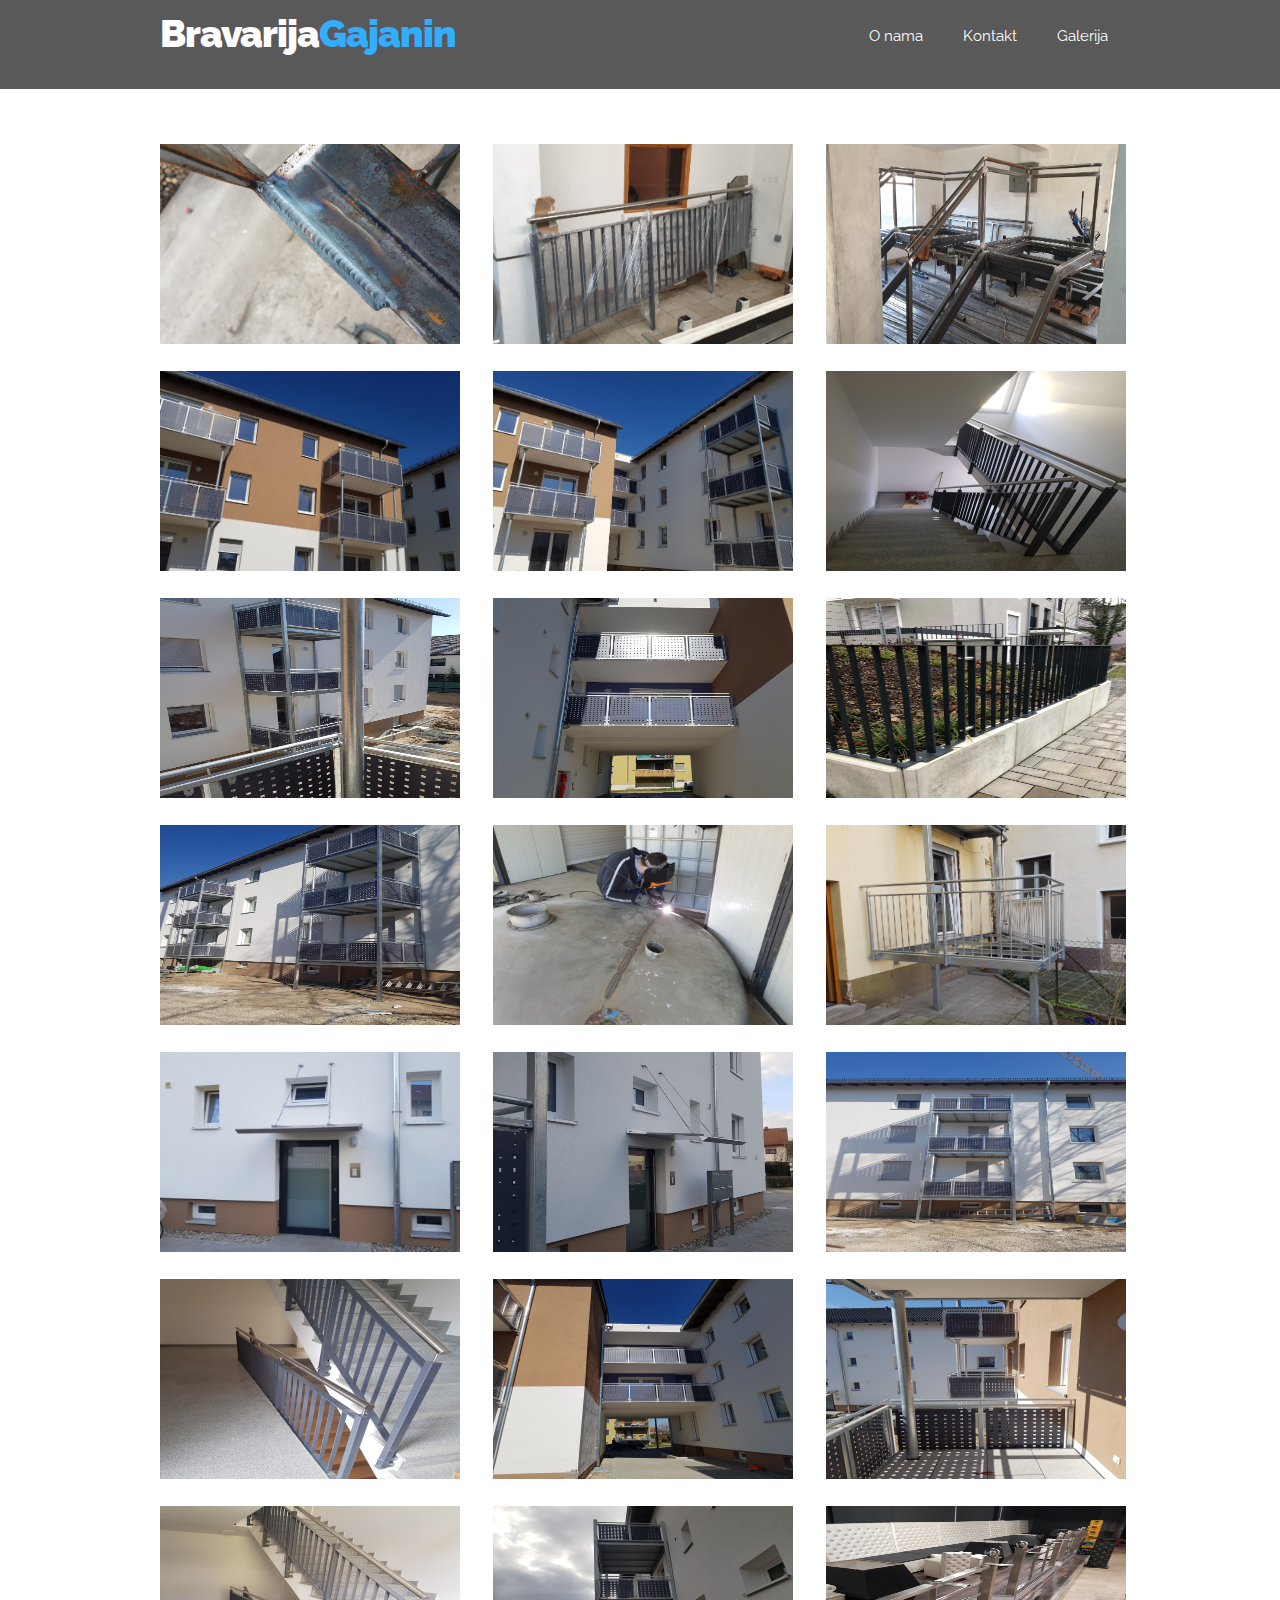
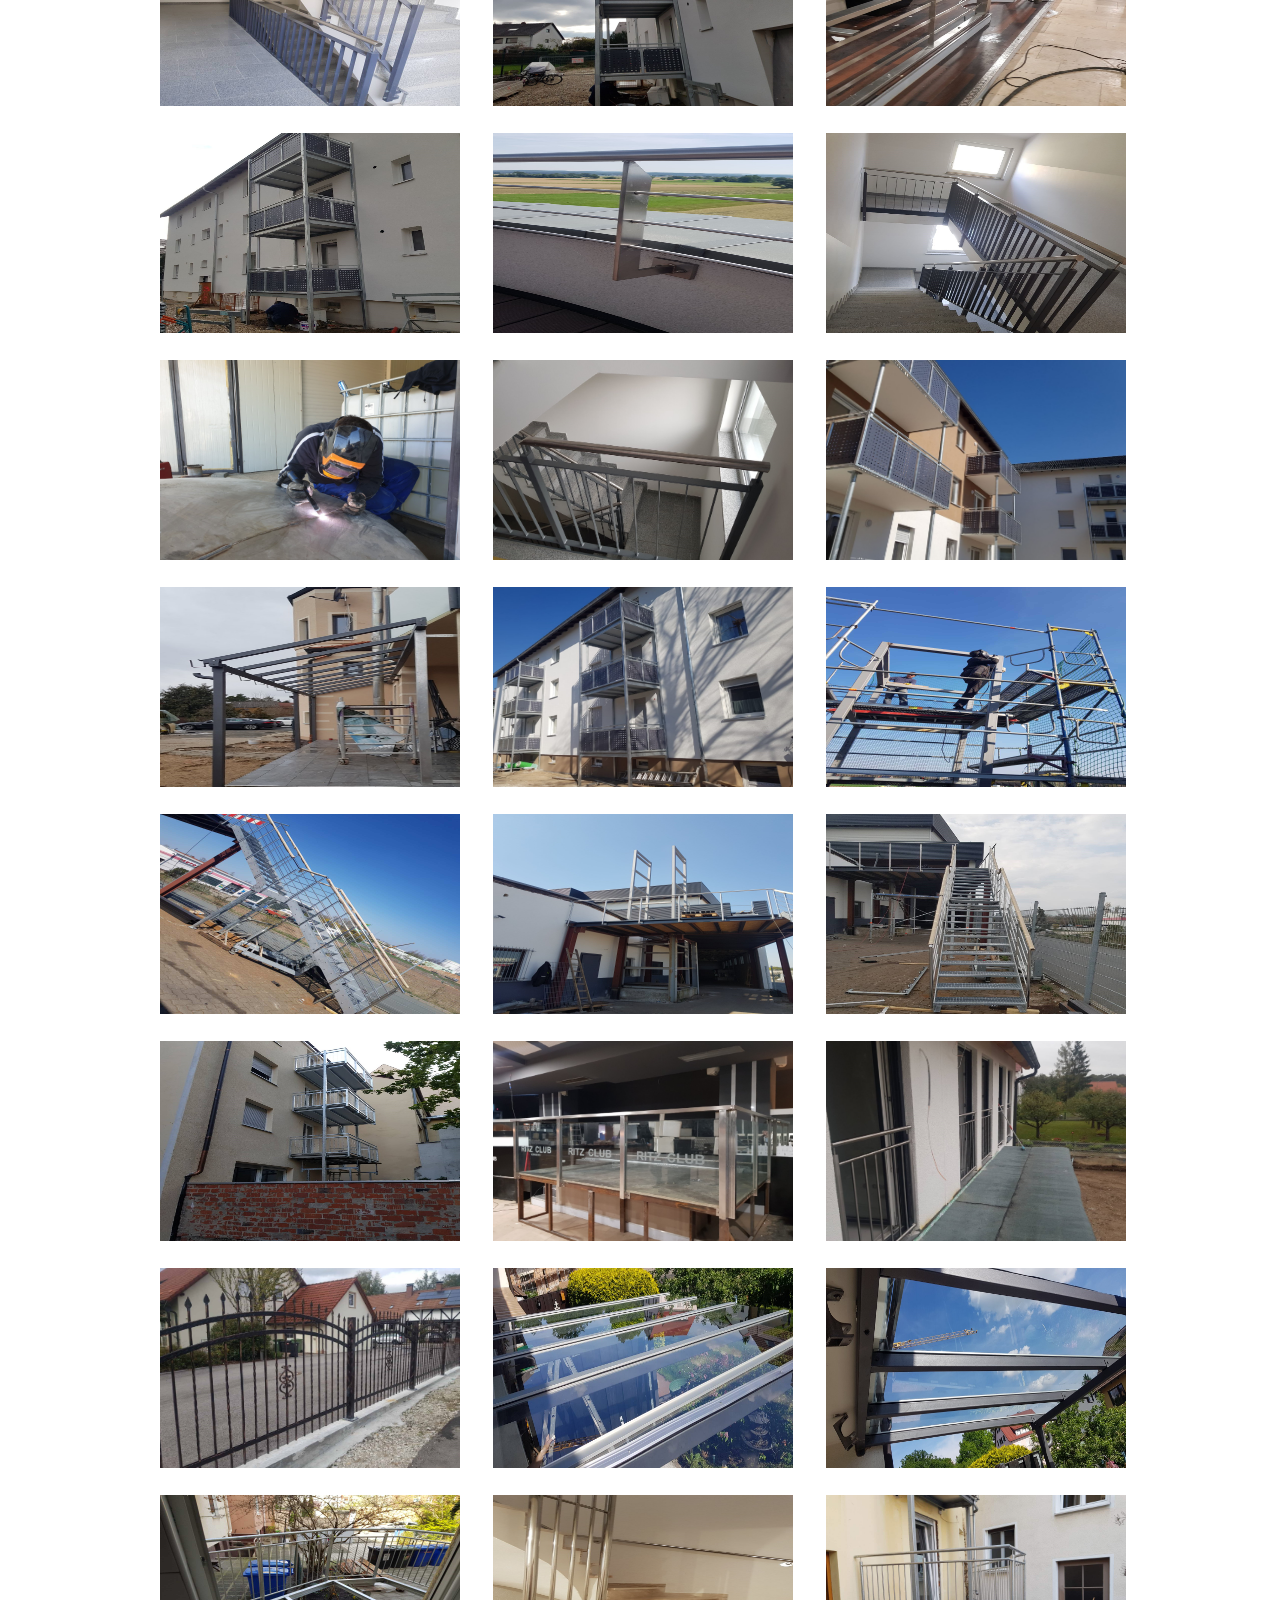
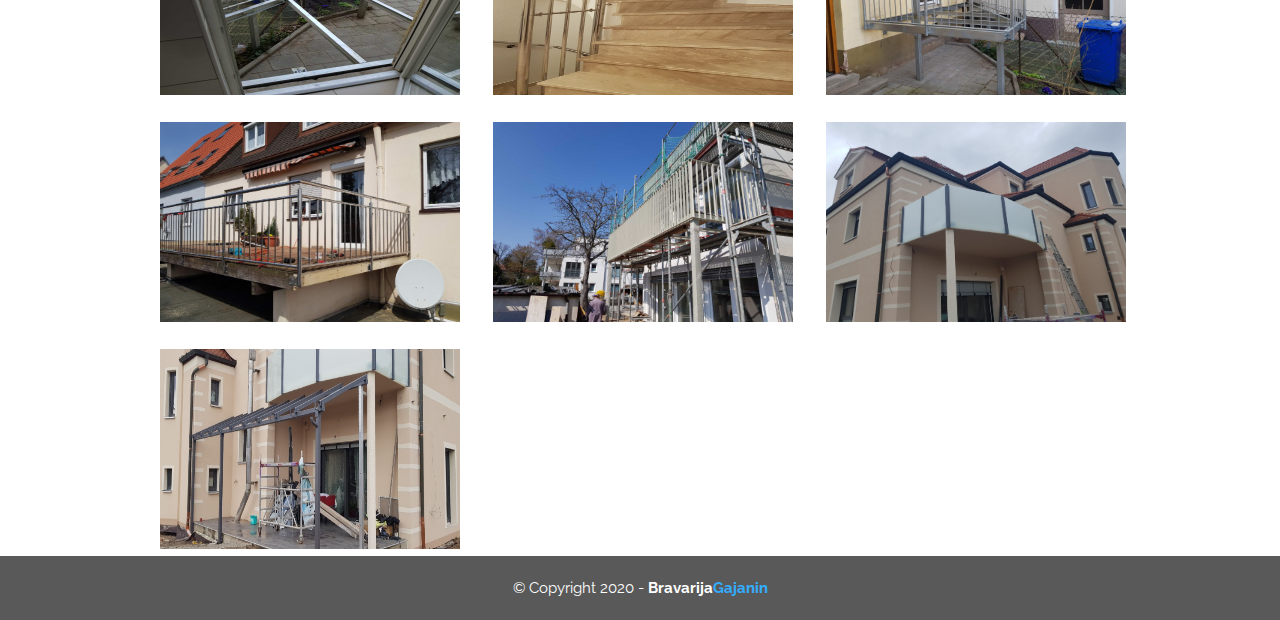
==== gallery.html @ 47ecca65 "Add files via upload" ====
<!DOCTYPE html>
<html lang="en">
<head>
     <!-- Basic Page Needs
  –––––––––––––––––––––––––––––––––––––––––––––––––– -->
  <meta charset="utf-8">
  <title>Bravarija Gajanin</title>
  <meta name="description" content="">
  <meta name="author" content="">

  <!-- Mobile Specific Metas
  –––––––––––––––––––––––––––––––––––––––––––––––––– -->
  <meta name="viewport" content="width=device-width, initial-scale=1">

  <!-- FONT
  –––––––––––––––––––––––––––––––––––––––––––––––––– -->
  <link href="//fonts.googleapis.com/css?family=Raleway:400,300,600,900" rel="stylesheet" type="text/css">
  <link rel="stylesheet" href="https://cdnjs.cloudflare.com/ajax/libs/font-awesome/4.7.0/css/font-awesome.min.css">

  <!-- CSS
  –––––––––––––––––––––––––––––––––––––––––––––––––– -->
  <link rel="stylesheet" href="css/normalize.css">
  <link rel="stylesheet" href="css/skeleton.css">
  <link rel="stylesheet" href="css/main.css">
  <link rel="stylesheet" href="css/gallery.css">


  <!-- Favicon
  –––––––––––––––––––––––––––––––––––––––––––––––––– -->
  <link rel="icon" type="image/png" href="images/logo.png">




</head>
<body>
    <header>
        <div class="container"> 
          <div class="row">
           <div class="five columns">
            <h1 class="heading">Bravarija<span>Gajanin</span></h1>
         </div>
        <div class="seven columns">
          <ul>
            <li><a href="index.html">O nama</a> </li>
            <li><a href="index.html">Kontakt</a> </li>
            <li><a href="#">Galerija</a> </li>
          </ul>
          
          
        </div>
    
       </div>
    
     </div>
    
      </header>

      <div class="container gallery">
          <div class="row">
              <div class="four columns">
                <a target="_blank" href="/images/slika1.jpg">
                    <img src="/images/slika1.jpg" alt="#">
                  </a>
             </div>
             <div class="four columns">
                <a target="_blank" href="/images/slika2.jpg">
                    <img src="images/slika2.jpg" alt="#">
                  </a>
                </div>
             <div class="four columns">
                    <a target="_blank" href="/images/slika3.jpg">
                        <img src="images/slika3.jpg" alt="#">
                      </a>
             </div>
             </div>

             <div class="row ">
                <div class="four columns">
                  <a target="_blank" href="/images/slika4.jpg">
                      <img src="/images/slika4.jpg" alt="#">
                    </a>
               </div>
               <div class="four columns">
                  <a target="_blank" href="/images/slika5.jpg">
                      <img src="images/slika5.jpg" alt="#">
                    </a>
                  </div>
               <div class="four columns">
                      <a target="_blank" href="/images/slika6.jpg">
                          <img src="images/slika6.jpg" alt="#">
                        </a>
               </div>
              </div>
               
                <div class="row">
                    <div class="four columns">
                      <a target="_blank" href="/images/slika7.jpg">
                          <img src="/images/slika7.jpg" alt="#">
                        </a>
                   </div>
                   <div class="four columns">
                      <a target="_blank" href="/images/slika8.jpg">
                          <img src="images/slika8.jpg" alt="#">
                        </a>
                      </div>
                   <div class="four columns">
                          <a target="_blank" href="/images/slika9.jpg">
                              <img src="images/slika9.jpg" alt="#">
                            </a>
                   </div>
                   </div>
      
                   <div class="row">
                      <div class="four columns">
                        <a target="_blank" href="/images/slika10.jpg">
                            <img src="/images/slika10.jpg" alt="#">
                          </a>
                     </div>
                     <div class="four columns">
                        <a target="_blank" href="/images/slika11.jpg">
                            <img src="images/slika11.jpg" alt="#">
                          </a>
                        </div>
                     <div class="four columns">
                            <a target="_blank" href="/images/slika13.jpg">
                                <img src="images/slika13.jpg" alt="#">
                              </a>
                     </div>
                     </div>

                     <div class="row">
                      <div class="four columns">
                        <a target="_blank" href="/images/slika14.jpg">
                            <img src="/images/slika14.jpg" alt="#">
                          </a>
                     </div>
                     <div class="four columns">
                        <a target="_blank" href="/images/slika15.jpg">
                            <img src="images/slika15.jpg" alt="#">
                          </a>
                        </div>
                     <div class="four columns">
                            <a target="_blank" href="/images/slika16.jpg">
                                <img src="images/slika16.jpg" alt="#">
                              </a>
                     </div>
                     </div>

                     <div class="row">
                      <div class="four columns">
                        <a target="_blank" href="/images/slika17.jpg">
                            <img src="/images/slika17.jpg" alt="#">
                          </a>
                     </div>
                     <div class="four columns">
                        <a target="_blank" href="/images/slika18.jpg">
                            <img src="images/slika18.jpg" alt="#" >
                          </a>
                        </div>
                     <div class="four columns">
                            <a target="_blank" href="/images/slika19.jpg">
                                <img src="images/slika19.jpg" alt="#" >
                              </a>
                     </div>
                     </div>

                     <div class="row">
                      <div class="four columns">
                        <a target="_blank" href="/images/slika20.jpg">
                            <img src="/images/slika20.jpg" alt="#">
                          </a>
                     </div>
                     <div class="four columns">
                        <a target="_blank" href="/images/slika21.jpg">
                            <img src="images/slika21.jpg" alt="#">
                          </a>
                        </div>
                     <div class="four columns">
                            <a target="_blank" href="/images/slika22.jpg">
                                <img src="images/slika22.jpg" alt="#">
                              </a>
                     </div>
                     </div>

                     <div class="row">
                      <div class="four columns">
                        <a target="_blank" href="/images/slika23.jpg">
                            <img src="/images/slika23.jpg" alt="#">
                          </a>
                     </div>
                     <div class="four columns">
                        <a target="_blank" href="/images/slika24.jpg">
                            <img src="images/slika24.jpg" alt="#">
                          </a>
                        </div>
                     <div class="four columns">
                            <a target="_blank" href="/images/slika25.jpg">
                                <img src="images/slika25.jpg" alt="#" >
                              </a>
                     </div>
                     </div>

                     <div class="row">
                      <div class="four columns">
                        <a target="_blank" href="/images/slika26.jpg">
                            <img src="/images/slika26.jpg" alt="#">
                          </a>
                     </div>
                     <div class="four columns">
                        <a target="_blank" href="/images/slika27.jpg">
                            <img src="images/slika27.jpg" alt="#">
                          </a>
                        </div>
                     <div class="four columns">
                            <a target="_blank" href="/images/slika28.jpg">
                                <img src="images/slika28.jpg" alt="#">
                              </a>
                     </div>
                     </div>

                     <div class="row">
                      <div class="four columns">
                        <a target="_blank" href="/images/slika48.jpg">
                            <img src="images/slika48.jpg" alt="#">
                          </a>
                        </div>

                     <div class="four columns">
                        <a target="_blank" href="/images/slika30.jpg">
                            <img src="images/slika30.jpg" alt="#">
                          </a>
                        </div>
                     <div class="four columns">
                            <a target="_blank" href="/images/slika31.jpg">
                                <img src="images/slika31.jpg" alt="#">
                              </a>
                     </div>
                     </div>

                     <div class="row">
                      <div class="four columns">
                        <a target="_blank" href="/images/slika32.jpg">
                            <img src="/images/slika32.jpg" alt="#">
                          </a>
                     </div>
                     <div class="four columns">
                        <a target="_blank" href="/images/slika33.jpg">
                            <img src="images/slika33.jpg" alt="#">
                          </a>
                        </div>
                     <div class="four columns">
                            <a target="_blank" href="/images/slika34.jpg">
                                <img src="images/slika34.jpg" alt="#">
                              </a>
                     </div>
                     </div>

                     <div class="row">
                      <div class="four columns">
                        <a target="_blank" href="/images/slika35.jpg">
                            <img src="/images/slika35.jpg" alt="#">
                          </a>
                     </div>
                     <div class="four columns">
                        <a target="_blank" href="/images/slika36.jpg">
                            <img src="images/slika36.jpg" alt="#">
                          </a>
                        </div>
                     <div class="four columns">
                            <a target="_blank" href="/images/slika37.jpg">
                                <img src="images/slika37.jpg" alt="#">
                              </a>
                     </div>
                     </div>

                     <div class="row">
                      <div class="four columns">
                        <a target="_blank" href="/images/slika38.jpg">
                            <img src="/images/slika38.jpg" alt="#">
                          </a>
                     </div>
                     <div class="four columns">
                        <a target="_blank" href="/images/slika39.jpg">
                            <img src="images/slika39.jpg" alt="#">
                          </a>
                        </div>
                     <div class="four columns">
                            <a target="_blank" href="/images/slika40.jpg">
                                <img src="images/slika40.jpg" alt="#">
                              </a>
                     </div>
                     </div>

                     <div class="row">
                      <div class="four columns">
                        <a target="_blank" href="/images/slika41.jpg">
                            <img src="/images/slika41.jpg" alt="#">
                          </a>
                     </div>
                     
                      <div class="four columns">
                        <a target="_blank" href="/images/slika49.jpg">
                            <img src="images/slika49.jpg" alt="#">
                          </a>
                 </div>
                        
                     <div class="four columns">
                            <a target="_blank" href="/images/slika43.jpg">
                                <img src="images/slika43.jpg" alt="#">
                              </a>
                     </div>
                     </div>

                     <div class="row">
                      <div class="four columns">
                        <a target="_blank" href="/images/slika44.jpg">
                            <img src="/images/slika44.jpg" alt="#">
                          </a>
                     </div>
                     <div class="four columns">
                        <a target="_blank" href="/images/slika45.jpg">
                            <img src="images/slika45.jpg" alt="#">
                          </a>
                        </div>
                     <div class="four columns">
                            <a target="_blank" href="/images/slika46.jpg">
                                <img src="images/slika46.jpg" alt="#">
                              </a>
                     </div>
                     </div>

                     <div class="row">
                      <div class="four columns">
                        <a target="_blank" href="/images/slika47.jpg">
                            <img src="/images/slika47.jpg" alt="#">
                          </a>
                     </div>
                     
                     
                     </div>

             
             

         </div>
        
      
     
      
     












        <div class="back-to-top">
            <button onclick="topFunction()" id="top" title="Idi na vrh"><i class="fa fa-arrow-up"></i></button>
        </div>

      <footer>
        <div class="row">
          <div class="twelve columns">
            &copy; Copyright 2020 - <strong>Bravarija<span>Gajanin</span></strong>
          </div>
        </div>
      </footer>

      <script>
        mybutton = document.getElementById("top");
    
    window.onscroll = function () { scrollFunction() };
    
    function scrollFunction() {
        if (document.body.scrollTop > 20 || document.documentElement.scrollTop > 20) {
            mybutton.style.display = "block";
        } else {
            mybutton.style.display = "none";
        }
    }
    
    
    function topFunction() {
        document.body.scrollTop = 0;
        document.documentElement.scrollTop = 0;
    }
      </script>
    
      
</body>
</html>
---- css/skeleton.css ----
/*
* Skeleton V2.0.4
* Copyright 2014, Dave Gamache
* www.getskeleton.com
* Free to use under the MIT license.
* http://www.opensource.org/licenses/mit-license.php
* 12/29/2014
*/


/* Table of contents
––––––––––––––––––––––––––––––––––––––––––––––––––
- Grid
- Base Styles
- Typography
- Links
- Buttons
- Forms
- Lists
- Code
- Tables
- Spacing
- Utilities
- Clearing
- Media Queries
*/


/* Grid
–––––––––––––––––––––––––––––––––––––––––––––––––– */
.container {
  position: relative;
  width: 100%;
  max-width: 960px;
  margin: 0 auto;
  padding: 0 20px;
  box-sizing: border-box; }
.column,
.columns {
  width: 100%;
  float: left;
  box-sizing: border-box; }

/* For devices larger than 400px */
@media (min-width: 400px) {
  .container {
    width: 85%;
    padding: 0; }
}

/* For devices larger than 550px */
@media (min-width:550px) {
  .container {
    width: 80%; }
  .column,
  .columns {
    margin-left: 4%; }
  .column:first-child,
  .columns:first-child {
    margin-left: 0; }

  .one.column,
  .one.columns                    { width: 4.66666666667%; }
  .two.columns                    { width: 13.3333333333%; }
  .three.columns                  { width: 22%;            }
  .four.columns                   { width: 30.6666666667%; }
  .five.columns                   { width: 39.3333333333%; }
  .six.columns                    { width: 48%;            }
  .seven.columns                  { width: 56.6666666667%; }
  .eight.columns                  { width: 65.3333333333%; }
  .nine.columns                   { width: 74.0%;          }
  .ten.columns                    { width: 82.6666666667%; }
  .eleven.columns                 { width: 91.3333333333%; }
  .twelve.columns                 { width: 100%; margin-left: 0; }

  .one-third.column               { width: 30.6666666667%; }
  .two-thirds.column              { width: 65.3333333333%; }

  .one-half.column                { width: 48%; }

  /* Offsets */
  .offset-by-one.column,
  .offset-by-one.columns          { margin-left: 8.66666666667%; }
  .offset-by-two.column,
  .offset-by-two.columns          { margin-left: 17.3333333333%; }
  .offset-by-three.column,
  .offset-by-three.columns        { margin-left: 26%;            }
  .offset-by-four.column,
  .offset-by-four.columns         { margin-left: 34.6666666667%; }
  .offset-by-five.column,
  .offset-by-five.columns         { margin-left: 43.3333333333%; }
  .offset-by-six.column,
  .offset-by-six.columns          { margin-left: 52%;            }
  .offset-by-seven.column,
  .offset-by-seven.columns        { margin-left: 60.6666666667%; }
  .offset-by-eight.column,
  .offset-by-eight.columns        { margin-left: 69.3333333333%; }
  .offset-by-nine.column,
  .offset-by-nine.columns         { margin-left: 78.0%;          }
  .offset-by-ten.column,
  .offset-by-ten.columns          { margin-left: 86.6666666667%; }
  .offset-by-eleven.column,
  .offset-by-eleven.columns       { margin-left: 95.3333333333%; }

  .offset-by-one-third.column,
  .offset-by-one-third.columns    { margin-left: 34.6666666667%; }
  .offset-by-two-thirds.column,
  .offset-by-two-thirds.columns   { margin-left: 69.3333333333%; }

  .offset-by-one-half.column,
  .offset-by-one-half.columns     { margin-left: 52%; }

}


/* Base Styles
–––––––––––––––––––––––––––––––––––––––––––––––––– */
/* NOTE
html is set to 62.5% so that all the REM measurements throughout Skeleton
are based on 10px sizing. So basically 1.5rem = 15px :) */
html {
  font-size: 62.5%; }
body {
  font-size: 1.5em; /* currently ems cause chrome bug misinterpreting rems on body element */
  line-height: 1.6;
  font-weight: 400;
  font-family: "Raleway", "HelveticaNeue", "Helvetica Neue", Helvetica, Arial, sans-serif;
  color: #222; }


/* Typography
–––––––––––––––––––––––––––––––––––––––––––––––––– */
h1, h2, h3, h4, h5, h6 {
  margin-top: 0;
  margin-bottom: 2rem;
  font-weight: 300; }
h1 { font-size: 4.0rem; line-height: 1.2;  letter-spacing: -.1rem;}
h2 { font-size: 3.6rem; line-height: 1.25; letter-spacing: -.1rem; }
h3 { font-size: 3.0rem; line-height: 1.3;  letter-spacing: -.1rem; }
h4 { font-size: 2.4rem; line-height: 1.35; letter-spacing: -.08rem; }
h5 { font-size: 1.8rem; line-height: 1.5;  letter-spacing: -.05rem; }
h6 { font-size: 1.5rem; line-height: 1.6;  letter-spacing: 0; }

/* Larger than phablet */
@media (min-width: 550px) {
  h1 { font-size: 5.0rem; }
  h2 { font-size: 4.2rem; }
  h3 { font-size: 3.6rem; }
  h4 { font-size: 3.0rem; }
  h5 { font-size: 2.4rem; }
  h6 { font-size: 1.5rem; }
}

p {
  margin-top: 0; }


/* Links
–––––––––––––––––––––––––––––––––––––––––––––––––– */
a {
  color:  #33adff; }
a:hover {
  color:  #33adff; }


/* Buttons
–––––––––––––––––––––––––––––––––––––––––––––––––– */
.button,
button,
input[type="submit"],
input[type="reset"],
input[type="button"] {
  display: inline-block;
  height: 38px;
  padding: 0 30px;
  color: #555;
  text-align: center;
  font-size: 11px;
  font-weight: 600;
  line-height: 38px;
  letter-spacing: .1rem;
  text-transform: uppercase;
  text-decoration: none;
  white-space: nowrap;
  background-color: transparent;
  border-radius: 4px;
  border: 1px solid #bbb;
  cursor: pointer;
  box-sizing: border-box; }
.button:hover,
button:hover,
input[type="submit"]:hover,
input[type="reset"]:hover,
input[type="button"]:hover,
.button:focus,
button:focus,
input[type="submit"]:focus,
input[type="reset"]:focus,
input[type="button"]:focus {
  color: #333;
  border-color: #888;
  outline: 0; }
.button.button-primary,
button.button-primary,
input[type="submit"].button-primary,
input[type="reset"].button-primary,
input[type="button"].button-primary {
  color: #FFF;
  background-color: #33C3F0;
  border-color: #33C3F0; }
.button.button-primary:hover,
button.button-primary:hover,
input[type="submit"].button-primary:hover,
input[type="reset"].button-primary:hover,
input[type="button"].button-primary:hover,
.button.button-primary:focus,
button.button-primary:focus,
input[type="submit"].button-primary:focus,
input[type="reset"].button-primary:focus,
input[type="button"].button-primary:focus {
  color: #FFF;
  background-color: #1EAEDB;
  border-color: #1EAEDB; }


/* Forms
–––––––––––––––––––––––––––––––––––––––––––––––––– */
input[type="email"],
input[type="number"],
input[type="search"],
input[type="text"],
input[type="tel"],
input[type="url"],
input[type="password"],
textarea,
select {
  height: 38px;
  padding: 6px 10px; /* The 6px vertically centers text on FF, ignored by Webkit */
  background-color: #fff;
  border: 1px solid #D1D1D1;
  border-radius: 4px;
  box-shadow: none;
  box-sizing: border-box; }
/* Removes awkward default styles on some inputs for iOS */
input[type="email"],
input[type="number"],
input[type="search"],
input[type="text"],
input[type="tel"],
input[type="url"],
input[type="password"],
textarea {
  -webkit-appearance: none;
     -moz-appearance: none;
          appearance: none; }
textarea {
  min-height: 65px;
  padding-top: 6px;
  padding-bottom: 6px; }
input[type="email"]:focus,
input[type="number"]:focus,
input[type="search"]:focus,
input[type="text"]:focus,
input[type="tel"]:focus,
input[type="url"]:focus,
input[type="password"]:focus,
textarea:focus,
select:focus {
  border: 1px solid #33C3F0;
  outline: 0; }
label,
legend {
  display: block;
  margin-bottom: .5rem;
  font-weight: 600; }
fieldset {
  padding: 0;
  border-width: 0; }
input[type="checkbox"],
input[type="radio"] {
  display: inline; }
label > .label-body {
  display: inline-block;
  margin-left: .5rem;
  font-weight: normal; }


/* Lists
–––––––––––––––––––––––––––––––––––––––––––––––––– */
ul {
  list-style: circle inside; }
ol {
  list-style: decimal inside; }
ol, ul {
  padding-left: 0;
  margin-top: 0; }
ul ul,
ul ol,
ol ol,
ol ul {
  margin: 1.5rem 0 1.5rem 3rem;
  font-size: 90%; }
li {
  margin-bottom: 1rem; }


/* Code
–––––––––––––––––––––––––––––––––––––––––––––––––– */
code {
  padding: .2rem .5rem;
  margin: 0 .2rem;
  font-size: 90%;
  white-space: nowrap;
  background: #F1F1F1;
  border: 1px solid #E1E1E1;
  border-radius: 4px; }
pre > code {
  display: block;
  padding: 1rem 1.5rem;
  white-space: pre; }


/* Tables
–––––––––––––––––––––––––––––––––––––––––––––––––– */
th,
td {
  padding: 12px 15px;
  text-align: left;
  border-bottom: 1px solid #E1E1E1; }
th:first-child,
td:first-child {
  padding-left: 0; }
th:last-child,
td:last-child {
  padding-right: 0; }


/* Spacing
–––––––––––––––––––––––––––––––––––––––––––––––––– */
button,
.button {
  margin-bottom: 1rem; }
input,
textarea,
select,
fieldset {
  margin-bottom: 1.5rem; }
pre,
blockquote,
dl,
figure,
table,
p,
ul,
ol,
form {
  margin-bottom: 2.5rem; }


/* Utilities
–––––––––––––––––––––––––––––––––––––––––––––––––– */
.u-full-width {
  width: 100%;
  box-sizing: border-box; }
.u-max-full-width {
  max-width: 100%;
  box-sizing: border-box; }
.u-pull-right {
  float: right; }
.u-pull-left {
  float: left; }


/* Misc
–––––––––––––––––––––––––––––––––––––––––––––––––– */
hr {
  margin-top: 3rem;
  margin-bottom: 3.5rem;
  border-width: 0;
  border-top: 1px solid #E1E1E1; }


/* Clearing
–––––––––––––––––––––––––––––––––––––––––––––––––– */

/* Self Clearing Goodness */
.container:after,
.row:after,
.u-cf {
  content: "";
  display: table;
  clear: both; }


/* Media Queries
–––––––––––––––––––––––––––––––––––––––––––––––––– */
/*
Note: The best way to structure the use of media queries is to create the queries
near the relevant code. For example, if you wanted to change the styles for buttons
on small devices, paste the mobile query code up in the buttons section and style it
there.
*/


/* Larger than mobile */
@media (min-width: 400px) {}

/* Larger than phablet (also point when grid becomes active) */
@media (min-width: 550px) {}

/* Larger than tablet */
@media (min-width: 750px) {}

/* Larger than desktop */
@media (min-width: 1000px) {}

/* Larger than Desktop HD */
@media (min-width: 1200px) {}
---- css/main.css ----
header {
    background-color:#595959;
    padding: 12px 0;
}

.heading {
    color: white;
    font-size: 2.5em;
    font-weight: 900;
}

span {
    color: #33adff;
}
a{
    text-decoration: none;
}
header ul{
    list-style-type: none;
    float: right;
    margin: 12px;
}

header ul li{
    float:left;
    margin-bottom: 0;
}

header ul li a{
    color: white;
    font-size: 1em;
    margin-left: 40px;
}

h2 {
    font-weight: 500;
}

#welding{
    max-width: 100%;
    margin: 0 auto;
    display: block;
    opacity: 0.7;
    padding-top: 3.5rem;
  
}


.bravarija{
    color: black;
    font-weight: 900;
}

.gajanin{
    font-weight: 900;
    color: #0099ff;
}

.padding{
    padding-top: 3.5rem;
}

.padding1{
    padding-top: 3.5rem;
}

#fence{
    max-width: 100%;
    margin: 0 auto;
    display: block;
    opacity: 0.7;
    padding-top: 3.5rem;
    
}



p {
    font-size: 1.8rem;
}

.services ul{
    list-style-type: none;
    text-align: center;
}

.services p{
    padding-top: 5rem;
    text-align: center;
    font-weight: 600;
}

.fa-phone, .fa-envelope, .fa-map{
    font-size: 3rem;
    color: #0099ff;
}

#contact-us{
    padding-top: 8rem;
    text-align: center;
}

#buildings{
    max-width: 100%;
    margin: 0 auto;
    display: block;
    opacity: 0.7;
    padding-top: 3.5rem;
    padding-bottom: 3.5rem;
    
   
}

#top {
    display: none;
    position: fixed;
    bottom: 20px;
    right: 20px;
    z-index: 99;
    border: none;
    outline: none;
    color: #0099ff;
    cursor: pointer;
    padding: 15px;
    
}

    #top:hover {
        transform: scale(1.4);
    }

    .fa-arrow-up{
        font-size: 3rem;
    }

footer{
    background-color: #595959;
    padding: 20px 0;
    color: white;
    text-align: center;
}


@media(max-width:550px){
   
    ul{
        width: 100%;
    }

    ul li {
        display: block;
        width: 100%;
        margin: 1px 0 0 0;
        padding: 0;
    }

    header ul li a{
        margin-left: 0;
        width: 100%;
        display: block;
        border-bottom: 1px solid lightgray;
        padding: 5px;
    }

    header ul li:last-child a{
        border-bottom: 0;
        padding-bottom: 0;
    }


    h1, h2, h3, p{
        text-align: center;
    }
}

@media(max-width:768px){
    .container {
        width: 90%;
        padding: 0; }
    

   .heading{
       font-size: 2em;
   }
    header ul li{
        float: right;
        font-size: 1.2rem;
    }

    h1, h2, h3, p{
        text-align: center;
    }

    h2{
        font-size: 2em;
    }

    .padding{
        padding-top: 2rem;
    }

    .padding1{
        padding-top: 0;
    }
}
---- css/gallery.css ----
.gallery{
    padding-top: 3.5rem;
}

img{
    padding-top: 2rem;
    height: 200px;
    width: 300px;
}

img:hover{
    opacity: 0.7;
}


@media(max-width: 1024px){
    img{
        height: 125px;
        width: 175px;
        
    }

    
}
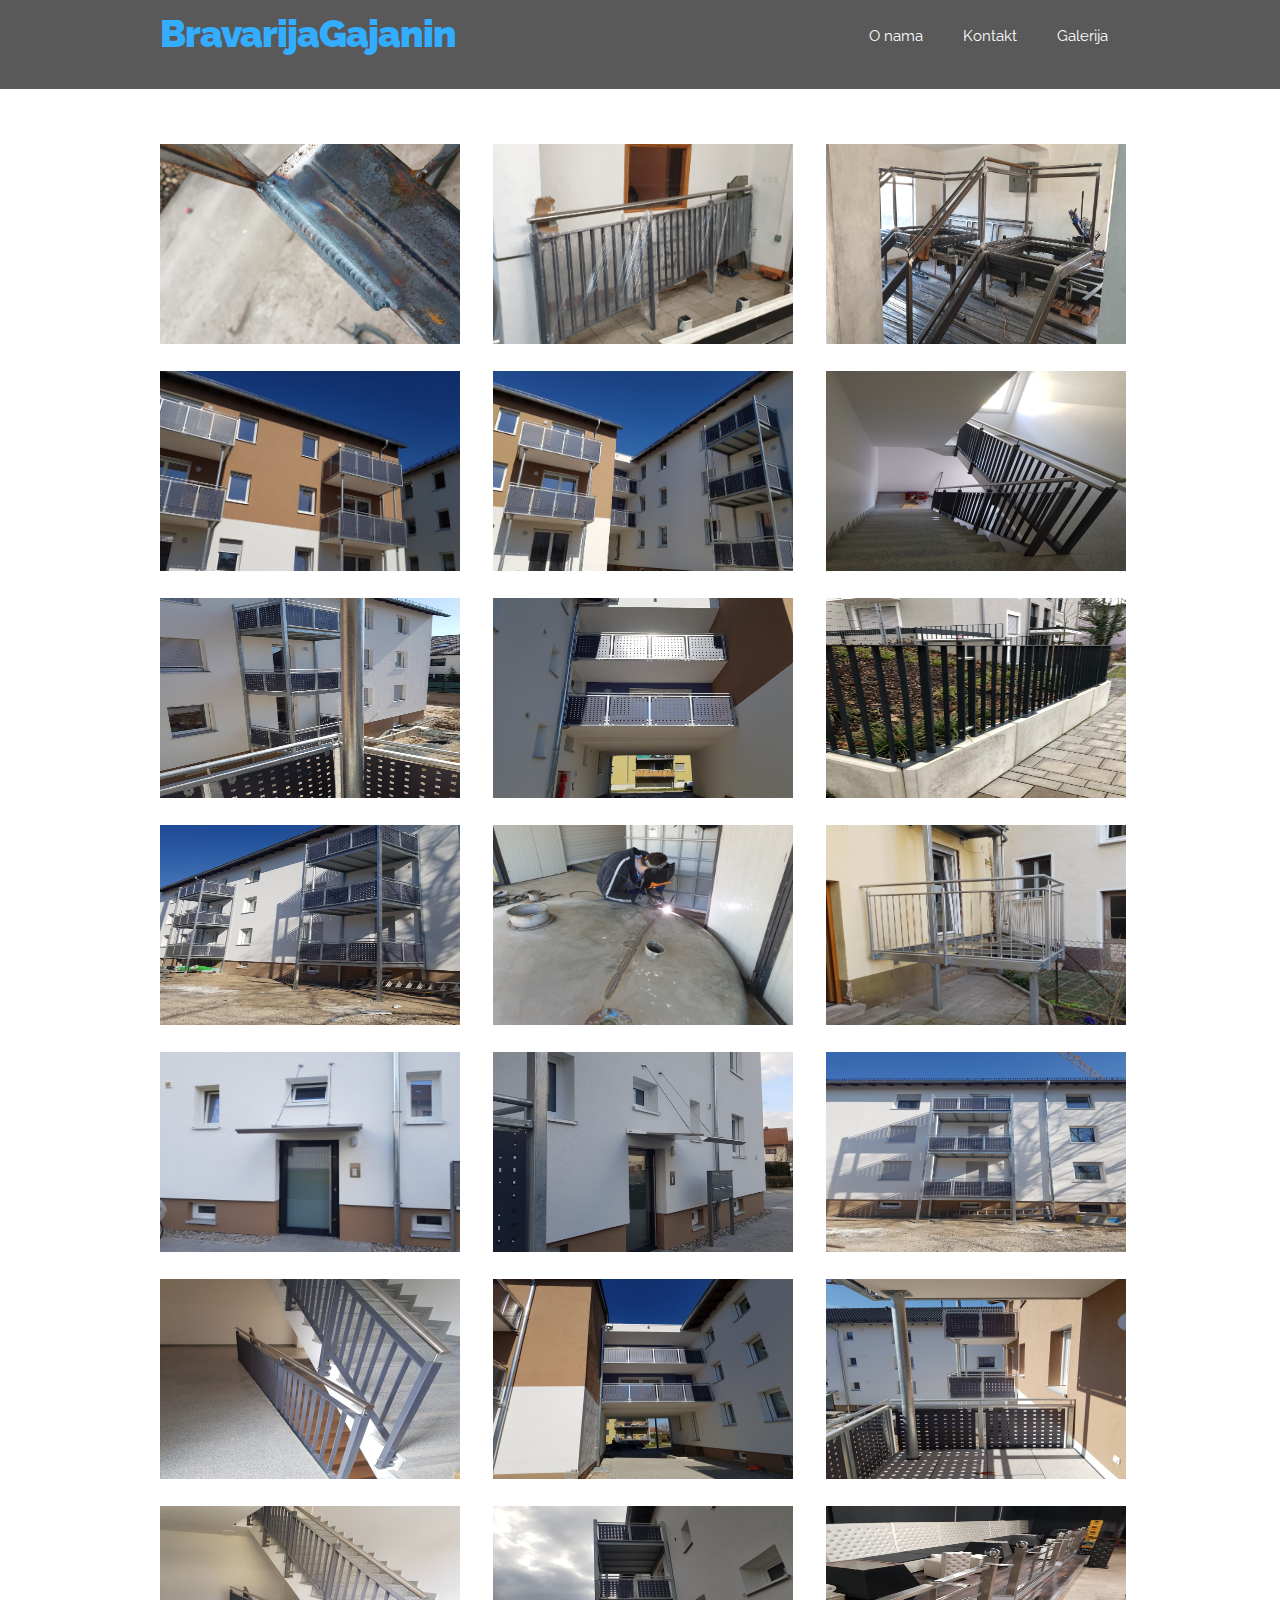
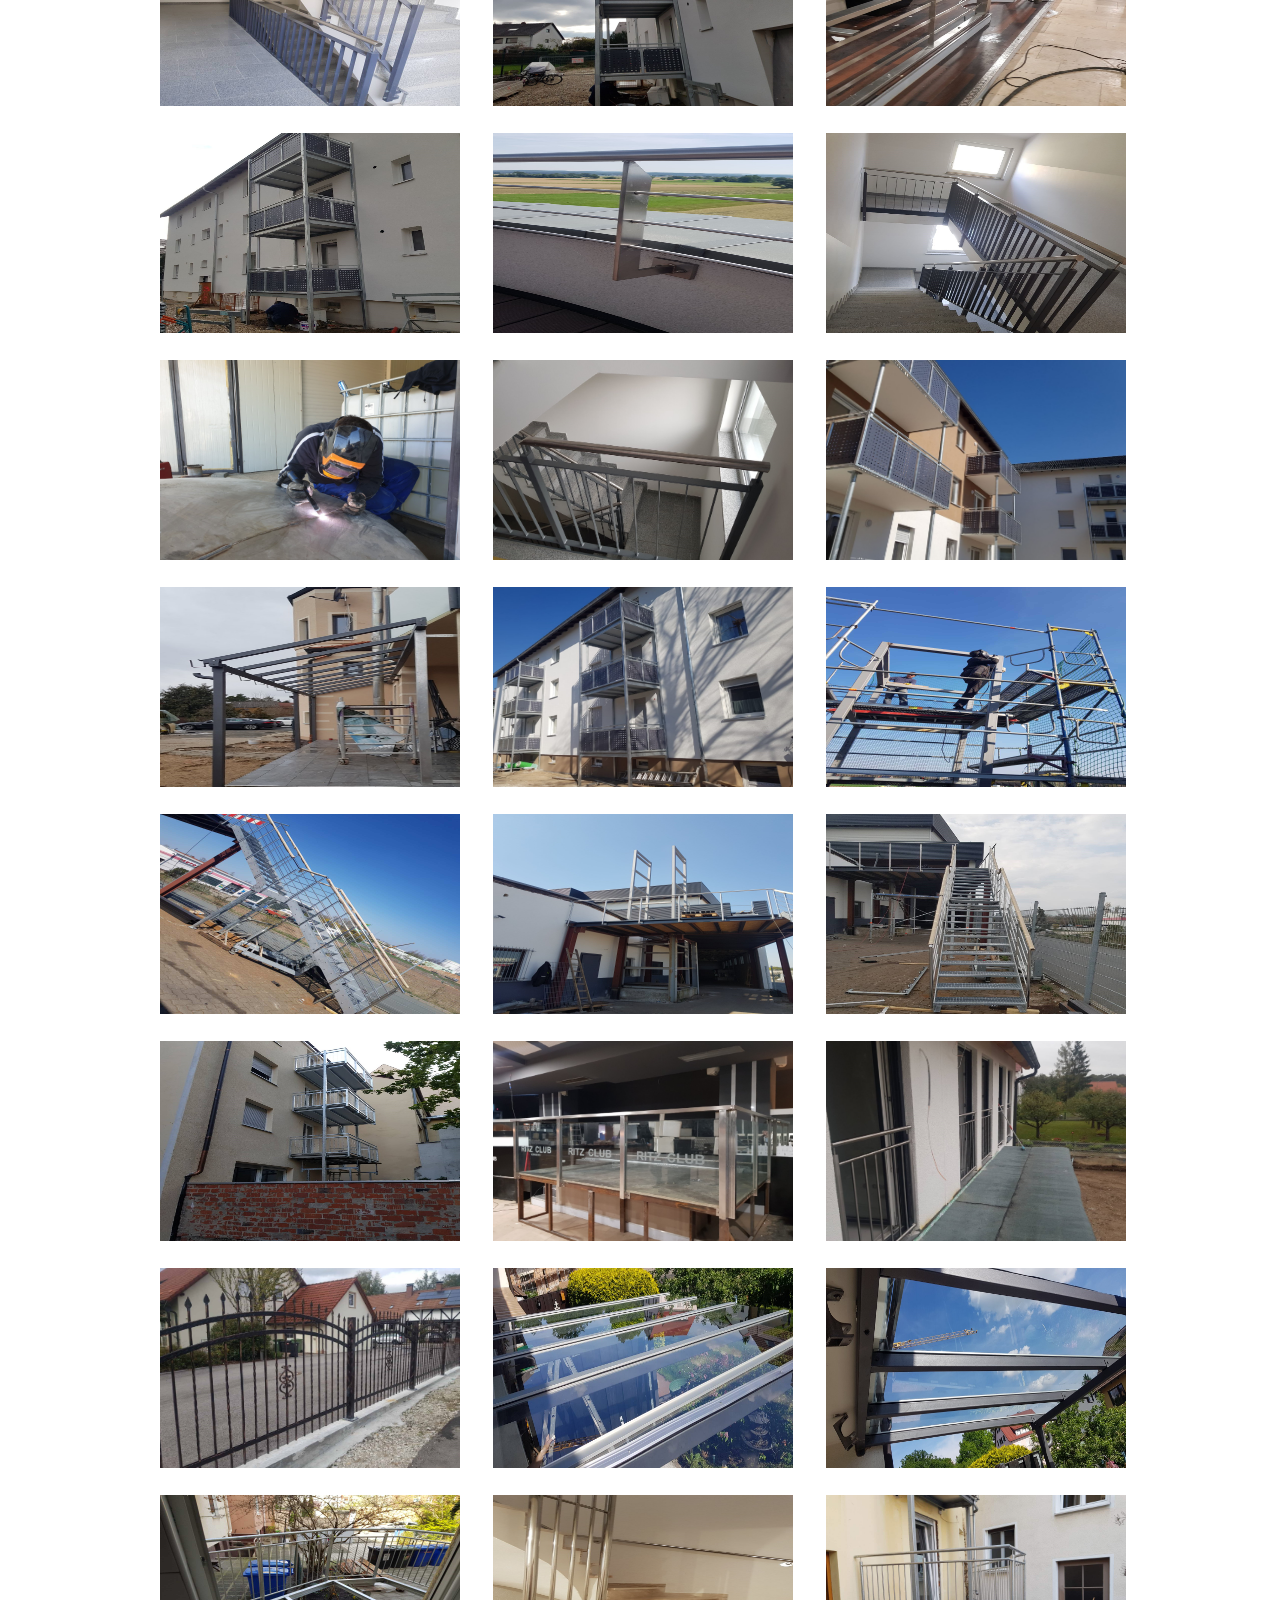
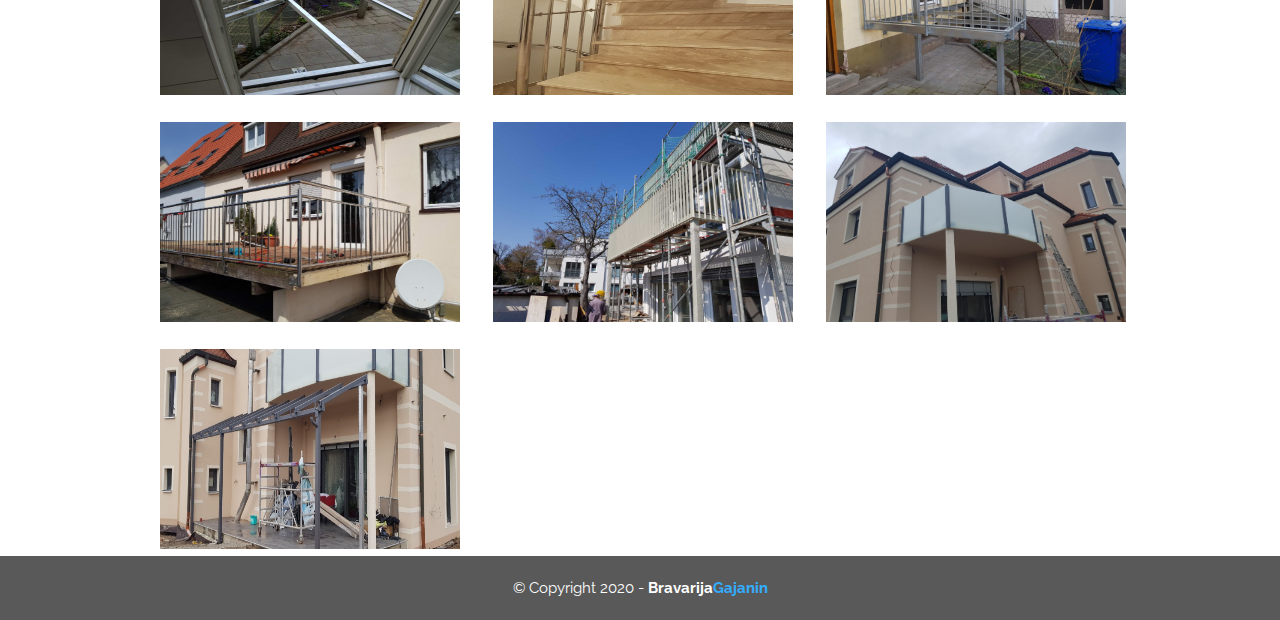
==== commit 6fc4ff1c: "Update gallery.html" ====
--- a/gallery.html
+++ b/gallery.html
@@ -38,7 +38,7 @@
         <div class="container"> 
           <div class="row">
            <div class="five columns">
-            <h1 class="heading">Bravarija<span>Gajanin</span></h1>
+                <h1 class="heading"><a href="index.html">Bravarija<span>Gajanin</span></a></h1>
          </div>
         <div class="seven columns">
           <ul>
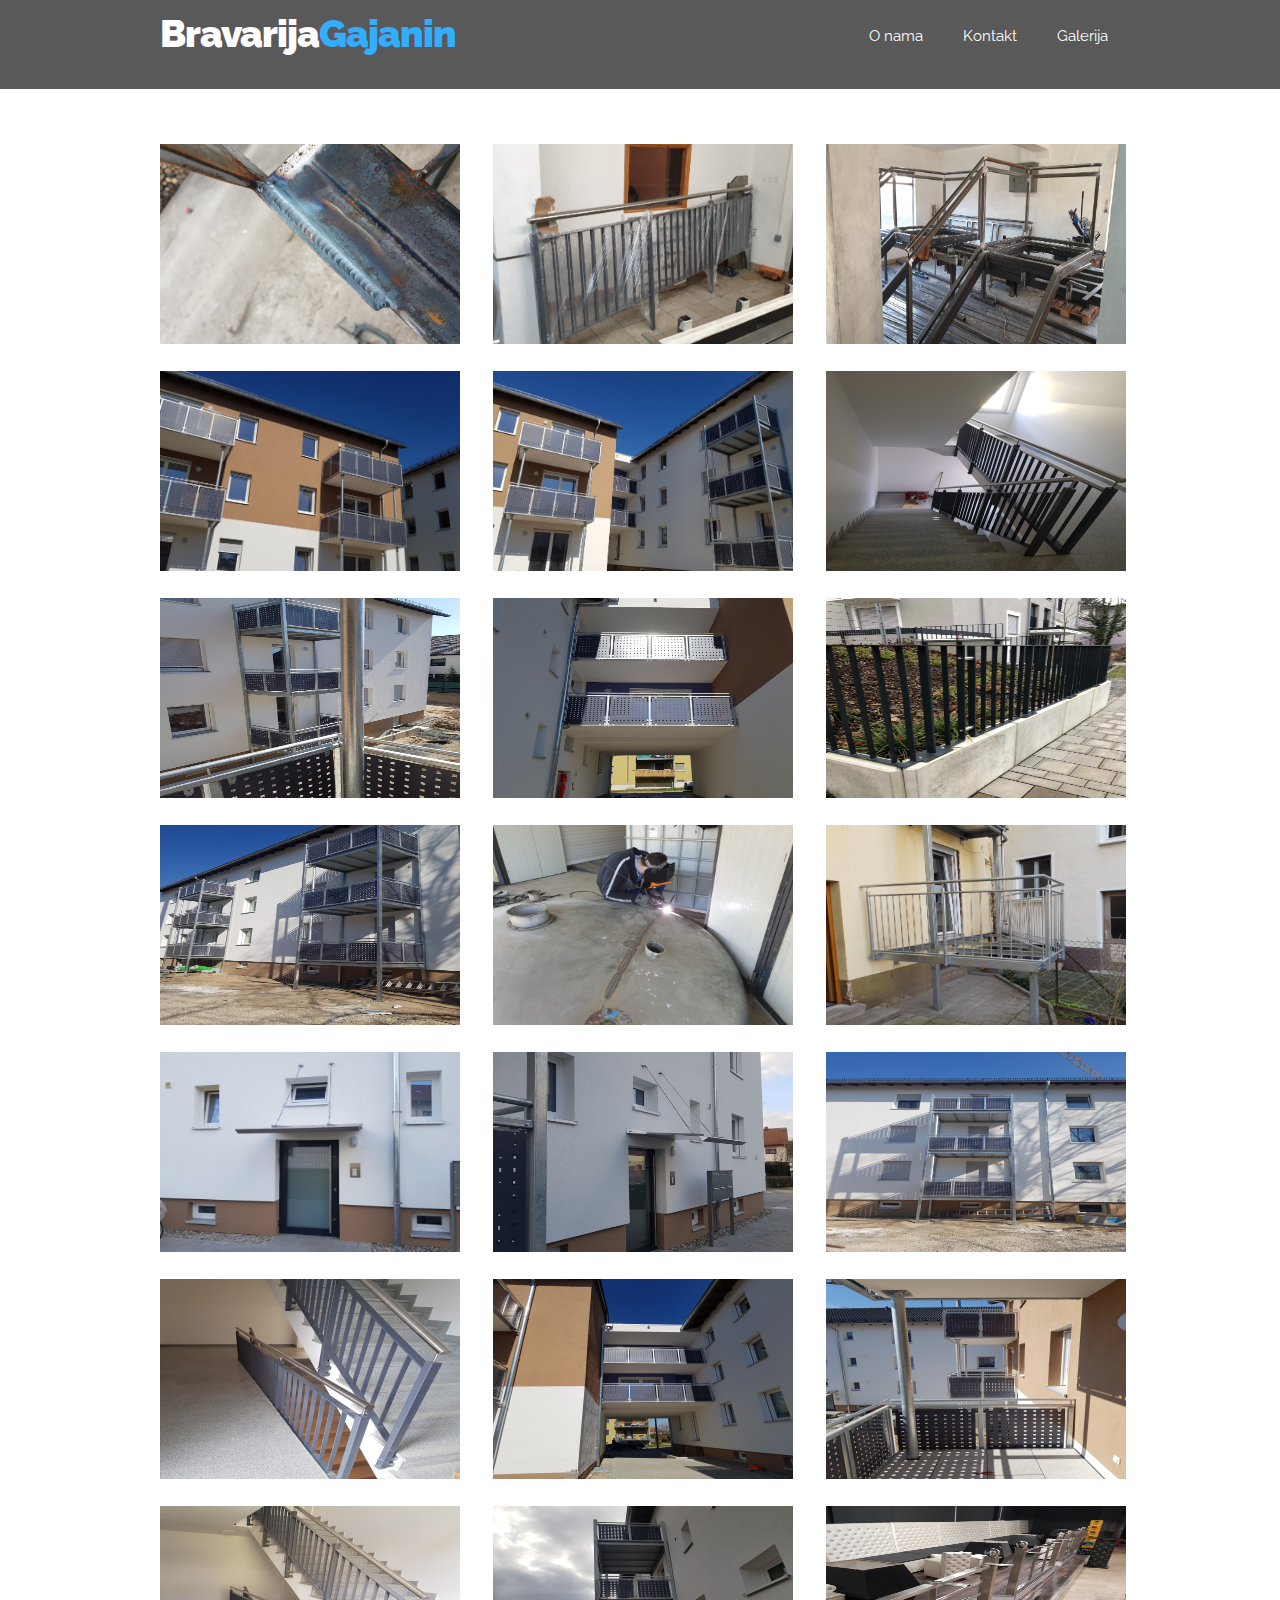
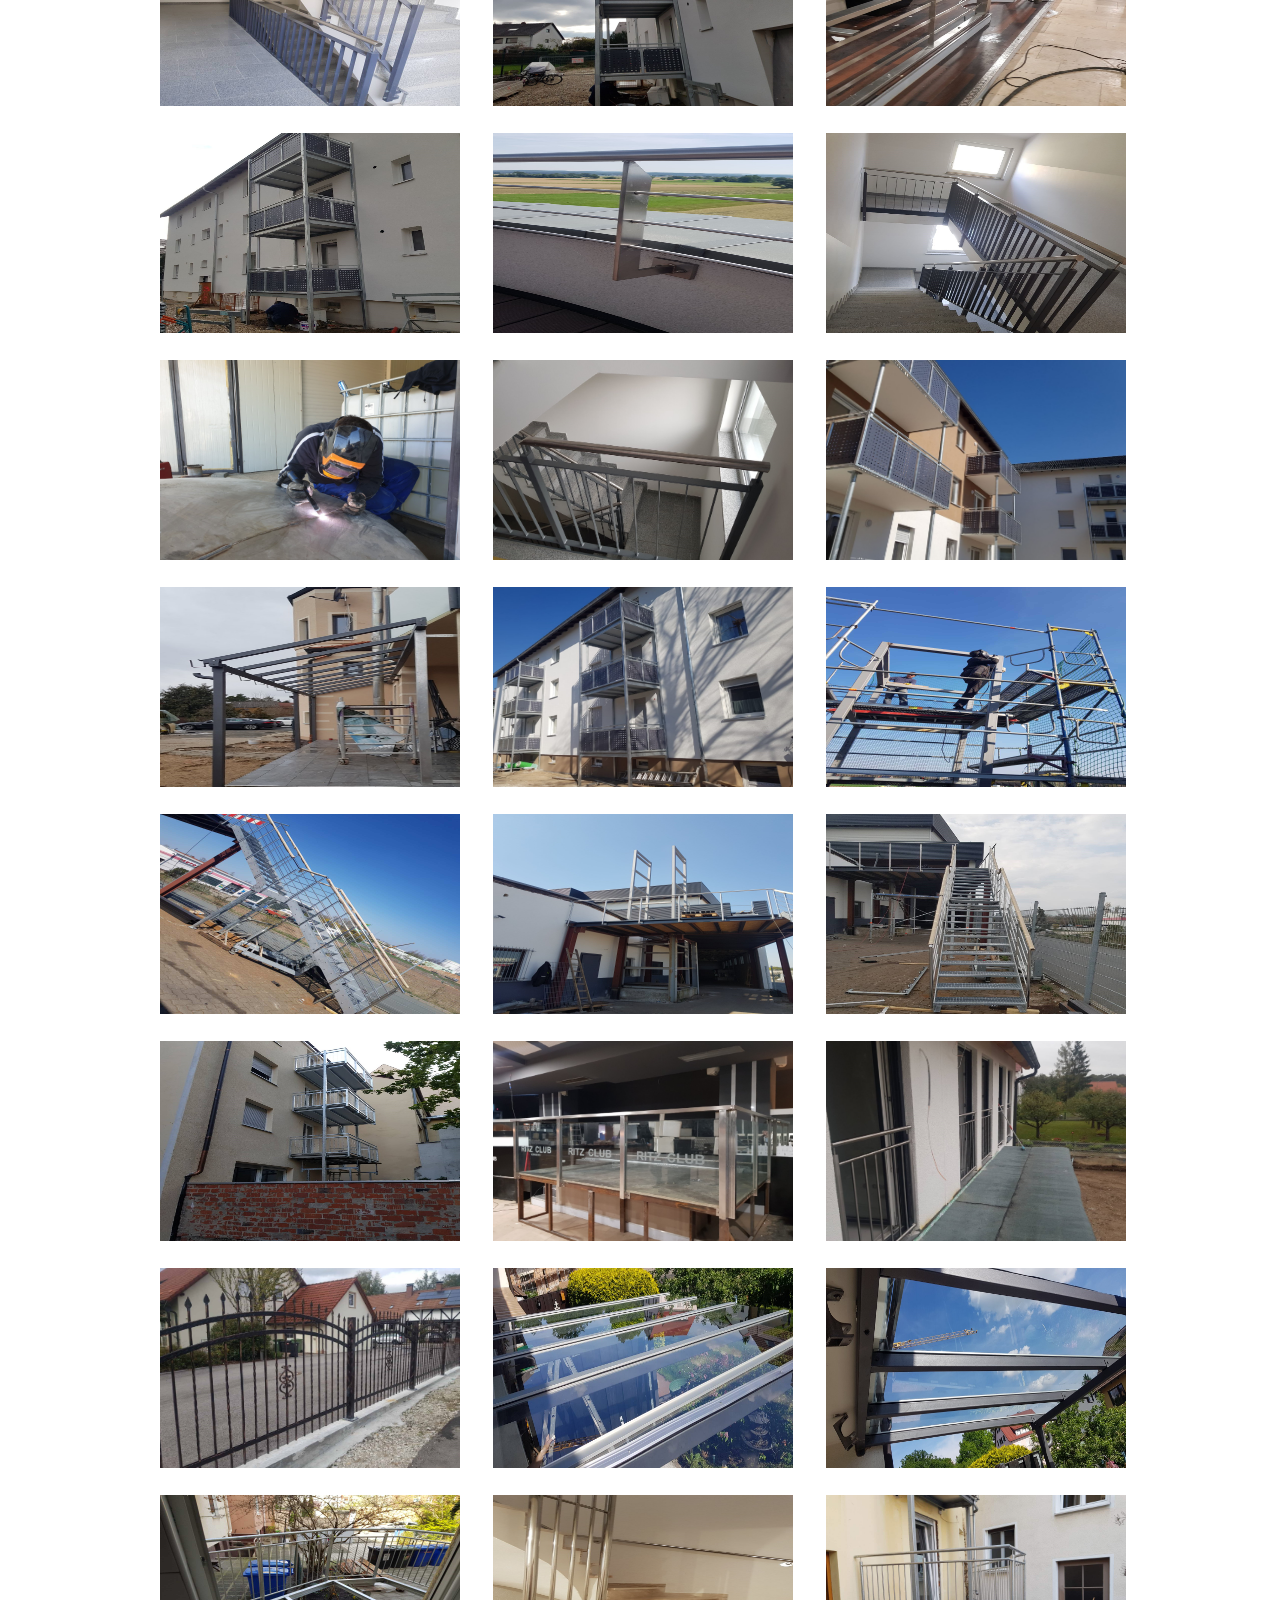
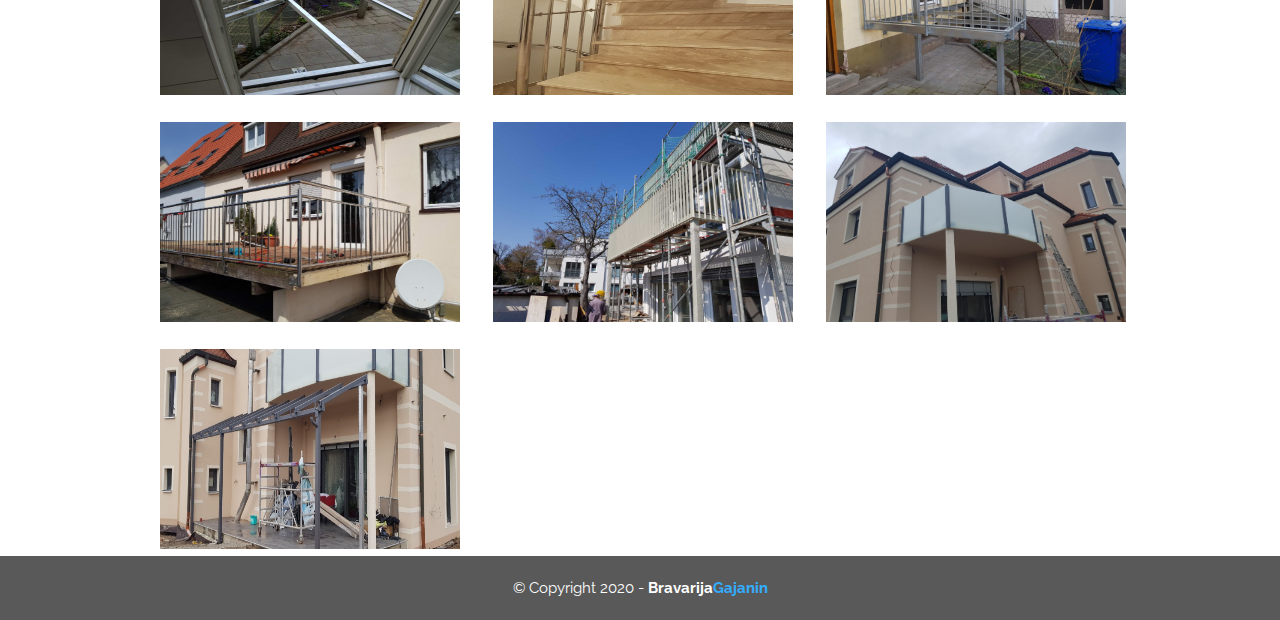
==== commit a0f1848a: "Add files via upload" ====
--- a/gallery.html
+++ b/gallery.html
@@ -23,6 +23,11 @@
   <link rel="stylesheet" href="css/skeleton.css">
   <link rel="stylesheet" href="css/main.css">
   <link rel="stylesheet" href="css/gallery.css">
+  <link rel="stylesheet" href="css/lightbox.min.css">
+
+  <!-- JS
+  –––––––––––––––––––––––––––––––––––––––––––––––––– -->
+  <script type="text/javascript" src="js/lightbox-plus-jquery.min.js" ></script>
 
 
   <!-- Favicon
@@ -38,7 +43,7 @@
         <div class="container"> 
           <div class="row">
            <div class="five columns">
-                <h1 class="heading"><a href="index.html">Bravarija<span>Gajanin</span></a></h1>
+            <h1 class="heading"><a href="index.html">Bravarija<span>Gajanin</span></a></h1>
          </div>
         <div class="seven columns">
           <ul>
@@ -59,17 +64,17 @@
       <div class="container gallery">
           <div class="row">
               <div class="four columns">
-                <a target="_blank" href="/images/slika1.jpg">
+                <a href="/images/slika1.jpg" data-lightbox="mygallery">
                     <img src="/images/slika1.jpg" alt="#">
                   </a>
              </div>
              <div class="four columns">
-                <a target="_blank" href="/images/slika2.jpg">
+                <a href="/images/slika2.jpg" data-lightbox="mygallery">
                     <img src="images/slika2.jpg" alt="#">
                   </a>
                 </div>
              <div class="four columns">
-                    <a target="_blank" href="/images/slika3.jpg">
+                    <a href="/images/slika3.jpg" data-lightbox="mygallery">
                         <img src="images/slika3.jpg" alt="#">
                       </a>
              </div>
@@ -77,17 +82,17 @@
 
              <div class="row ">
                 <div class="four columns">
-                  <a target="_blank" href="/images/slika4.jpg">
+                  <a href="/images/slika4.jpg" data-lightbox="mygallery">
                       <img src="/images/slika4.jpg" alt="#">
                     </a>
                </div>
                <div class="four columns">
-                  <a target="_blank" href="/images/slika5.jpg">
+                  <a href="/images/slika5.jpg" data-lightbox="mygallery">
                       <img src="images/slika5.jpg" alt="#">
                     </a>
                   </div>
                <div class="four columns">
-                      <a target="_blank" href="/images/slika6.jpg">
+                      <a href="/images/slika6.jpg" data-lightbox="mygallery">
                           <img src="images/slika6.jpg" alt="#">
                         </a>
                </div>
@@ -95,17 +100,17 @@
                
                 <div class="row">
                     <div class="four columns">
-                      <a target="_blank" href="/images/slika7.jpg">
+                      <a href="/images/slika7.jpg" data-lightbox="mygallery">
                           <img src="/images/slika7.jpg" alt="#">
                         </a>
                    </div>
                    <div class="four columns">
-                      <a target="_blank" href="/images/slika8.jpg">
+                      <a href="/images/slika8.jpg" data-lightbox="mygallery">
                           <img src="images/slika8.jpg" alt="#">
                         </a>
                       </div>
                    <div class="four columns">
-                          <a target="_blank" href="/images/slika9.jpg">
+                          <a href="/images/slika9.jpg" data-lightbox="mygallery">
                               <img src="images/slika9.jpg" alt="#">
                             </a>
                    </div>
@@ -113,17 +118,17 @@
       
                    <div class="row">
                       <div class="four columns">
-                        <a target="_blank" href="/images/slika10.jpg">
+                        <a href="/images/slika10.jpg" data-lightbox="mygallery">
                             <img src="/images/slika10.jpg" alt="#">
                           </a>
                      </div>
                      <div class="four columns">
-                        <a target="_blank" href="/images/slika11.jpg">
+                        <a href="/images/slika11.jpg" data-lightbox="mygallery">
                             <img src="images/slika11.jpg" alt="#">
                           </a>
                         </div>
                      <div class="four columns">
-                            <a target="_blank" href="/images/slika13.jpg">
+                            <a href="/images/slika13.jpg" data-lightbox="mygallery">
                                 <img src="images/slika13.jpg" alt="#">
                               </a>
                      </div>
@@ -131,17 +136,17 @@
 
                      <div class="row">
                       <div class="four columns">
-                        <a target="_blank" href="/images/slika14.jpg">
+                        <a href="/images/slika14.jpg" data-lightbox="mygallery">
                             <img src="/images/slika14.jpg" alt="#">
                           </a>
                      </div>
                      <div class="four columns">
-                        <a target="_blank" href="/images/slika15.jpg">
+                        <a href="/images/slika15.jpg" data-lightbox="mygallery">
                             <img src="images/slika15.jpg" alt="#">
                           </a>
                         </div>
                      <div class="four columns">
-                            <a target="_blank" href="/images/slika16.jpg">
+                            <a href="/images/slika16.jpg" data-lightbox="mygallery">
                                 <img src="images/slika16.jpg" alt="#">
                               </a>
                      </div>
@@ -149,17 +154,17 @@
 
                      <div class="row">
                       <div class="four columns">
-                        <a target="_blank" href="/images/slika17.jpg">
+                        <a href="/images/slika17.jpg" data-lightbox="mygallery">
                             <img src="/images/slika17.jpg" alt="#">
                           </a>
                      </div>
                      <div class="four columns">
-                        <a target="_blank" href="/images/slika18.jpg">
+                        <a href="/images/slika18.jpg" data-lightbox="mygallery">
                             <img src="images/slika18.jpg" alt="#" >
                           </a>
                         </div>
                      <div class="four columns">
-                            <a target="_blank" href="/images/slika19.jpg">
+                            <a href="/images/slika19.jpg" data-lightbox="mygallery">
                                 <img src="images/slika19.jpg" alt="#" >
                               </a>
                      </div>
@@ -167,17 +172,17 @@
 
                      <div class="row">
                       <div class="four columns">
-                        <a target="_blank" href="/images/slika20.jpg">
+                        <a href="/images/slika20.jpg" data-lightbox="mygallery">
                             <img src="/images/slika20.jpg" alt="#">
                           </a>
                      </div>
                      <div class="four columns">
-                        <a target="_blank" href="/images/slika21.jpg">
+                        <a href="/images/slika21.jpg" data-lightbox="mygallery">
                             <img src="images/slika21.jpg" alt="#">
                           </a>
                         </div>
                      <div class="four columns">
-                            <a target="_blank" href="/images/slika22.jpg">
+                            <a href="/images/slika22.jpg" data-lightbox="mygallery">
                                 <img src="images/slika22.jpg" alt="#">
                               </a>
                      </div>
@@ -185,17 +190,17 @@
 
                      <div class="row">
                       <div class="four columns">
-                        <a target="_blank" href="/images/slika23.jpg">
+                        <a href="/images/slika23.jpg" data-lightbox="mygallery">
                             <img src="/images/slika23.jpg" alt="#">
                           </a>
                      </div>
                      <div class="four columns">
-                        <a target="_blank" href="/images/slika24.jpg">
+                        <a href="/images/slika24.jpg" data-lightbox="mygallery">
                             <img src="images/slika24.jpg" alt="#">
                           </a>
                         </div>
                      <div class="four columns">
-                            <a target="_blank" href="/images/slika25.jpg">
+                            <a href="/images/slika25.jpg" data-lightbox="mygallery">
                                 <img src="images/slika25.jpg" alt="#" >
                               </a>
                      </div>
@@ -203,17 +208,17 @@
 
                      <div class="row">
                       <div class="four columns">
-                        <a target="_blank" href="/images/slika26.jpg">
+                        <a href="/images/slika26.jpg" data-lightbox="mygallery">
                             <img src="/images/slika26.jpg" alt="#">
                           </a>
                      </div>
                      <div class="four columns">
-                        <a target="_blank" href="/images/slika27.jpg">
+                        <a href="/images/slika27.jpg" data-lightbox="mygallery">
                             <img src="images/slika27.jpg" alt="#">
                           </a>
                         </div>
                      <div class="four columns">
-                            <a target="_blank" href="/images/slika28.jpg">
+                            <a href="/images/slika28.jpg" data-lightbox="mygallery">
                                 <img src="images/slika28.jpg" alt="#">
                               </a>
                      </div>
@@ -221,18 +226,18 @@
 
                      <div class="row">
                       <div class="four columns">
-                        <a target="_blank" href="/images/slika48.jpg">
+                        <a href="/images/slika48.jpg" data-lightbox="mygallery">
                             <img src="images/slika48.jpg" alt="#">
                           </a>
                         </div>
 
                      <div class="four columns">
-                        <a target="_blank" href="/images/slika30.jpg">
+                        <a href="/images/slika30.jpg" data-lightbox="mygallery">
                             <img src="images/slika30.jpg" alt="#">
                           </a>
                         </div>
                      <div class="four columns">
-                            <a target="_blank" href="/images/slika31.jpg">
+                            <a href="/images/slika31.jpg" data-lightbox="mygallery">
                                 <img src="images/slika31.jpg" alt="#">
                               </a>
                      </div>
@@ -240,17 +245,17 @@
 
                      <div class="row">
                       <div class="four columns">
-                        <a target="_blank" href="/images/slika32.jpg">
+                        <a href="/images/slika32.jpg" data-lightbox="mygallery">
                             <img src="/images/slika32.jpg" alt="#">
                           </a>
                      </div>
                      <div class="four columns">
-                        <a target="_blank" href="/images/slika33.jpg">
+                        <a href="/images/slika33.jpg" data-lightbox="mygallery">
                             <img src="images/slika33.jpg" alt="#">
                           </a>
                         </div>
                      <div class="four columns">
-                            <a target="_blank" href="/images/slika34.jpg">
+                            <a href="/images/slika34.jpg" data-lightbox="mygallery">
                                 <img src="images/slika34.jpg" alt="#">
                               </a>
                      </div>
@@ -258,17 +263,17 @@
 
                      <div class="row">
                       <div class="four columns">
-                        <a target="_blank" href="/images/slika35.jpg">
+                        <a href="/images/slika35.jpg" data-lightbox="mygallery">
                             <img src="/images/slika35.jpg" alt="#">
                           </a>
                      </div>
                      <div class="four columns">
-                        <a target="_blank" href="/images/slika36.jpg">
+                        <a href="/images/slika36.jpg" data-lightbox="mygallery">
                             <img src="images/slika36.jpg" alt="#">
                           </a>
                         </div>
                      <div class="four columns">
-                            <a target="_blank" href="/images/slika37.jpg">
+                            <a href="/images/slika37.jpg" data-lightbox="mygallery">
                                 <img src="images/slika37.jpg" alt="#">
                               </a>
                      </div>
@@ -276,17 +281,17 @@
 
                      <div class="row">
                       <div class="four columns">
-                        <a target="_blank" href="/images/slika38.jpg">
+                        <a href="/images/slika38.jpg" data-lightbox="mygallery">
                             <img src="/images/slika38.jpg" alt="#">
                           </a>
                      </div>
                      <div class="four columns">
-                        <a target="_blank" href="/images/slika39.jpg">
+                        <a href="/images/slika39.jpg" data-lightbox="mygallery">
                             <img src="images/slika39.jpg" alt="#">
                           </a>
                         </div>
                      <div class="four columns">
-                            <a target="_blank" href="/images/slika40.jpg">
+                            <a href="/images/slika40.jpg" data-lightbox="mygallery">
                                 <img src="images/slika40.jpg" alt="#">
                               </a>
                      </div>
@@ -294,19 +299,19 @@
 
                      <div class="row">
                       <div class="four columns">
-                        <a target="_blank" href="/images/slika41.jpg">
+                        <a href="/images/slika41.jpg" data-lightbox="mygallery">
                             <img src="/images/slika41.jpg" alt="#">
                           </a>
                      </div>
                      
                       <div class="four columns">
-                        <a target="_blank" href="/images/slika49.jpg">
+                        <a href="/images/slika49.jpg" data-lightbox="mygallery">
                             <img src="images/slika49.jpg" alt="#">
                           </a>
                  </div>
                         
                      <div class="four columns">
-                            <a target="_blank" href="/images/slika43.jpg">
+                            <a href="/images/slika43.jpg" data-lightbox="mygallery">
                                 <img src="images/slika43.jpg" alt="#">
                               </a>
                      </div>
@@ -314,17 +319,17 @@
 
                      <div class="row">
                       <div class="four columns">
-                        <a target="_blank" href="/images/slika44.jpg">
+                        <a href="/images/slika44.jpg" data-lightbox="mygallery">
                             <img src="/images/slika44.jpg" alt="#">
                           </a>
                      </div>
                      <div class="four columns">
-                        <a target="_blank" href="/images/slika45.jpg">
+                        <a href="/images/slika45.jpg" data-lightbox="mygallery">
                             <img src="images/slika45.jpg" alt="#">
                           </a>
                         </div>
                      <div class="four columns">
-                            <a target="_blank" href="/images/slika46.jpg">
+                            <a href="/images/slika46.jpg" data-lightbox="mygallery">
                                 <img src="images/slika46.jpg" alt="#">
                               </a>
                      </div>
@@ -332,7 +337,7 @@
 
                      <div class="row">
                       <div class="four columns">
-                        <a target="_blank" href="/images/slika47.jpg">
+                        <a href="/images/slika47.jpg" data-lightbox="mygallery">
                             <img src="/images/slika47.jpg" alt="#">
                           </a>
                      </div>
--- a/css/gallery.css
+++ b/css/gallery.css
@@ -12,6 +12,14 @@
     opacity: 0.7;
 }
 
+a{
+    color:white;
+}
+
+.heading a:hover{
+      color:white;
+}
+
 
 @media(max-width: 1024px){
     img{
@@ -21,4 +29,4 @@
     }
 
     
-}+}
